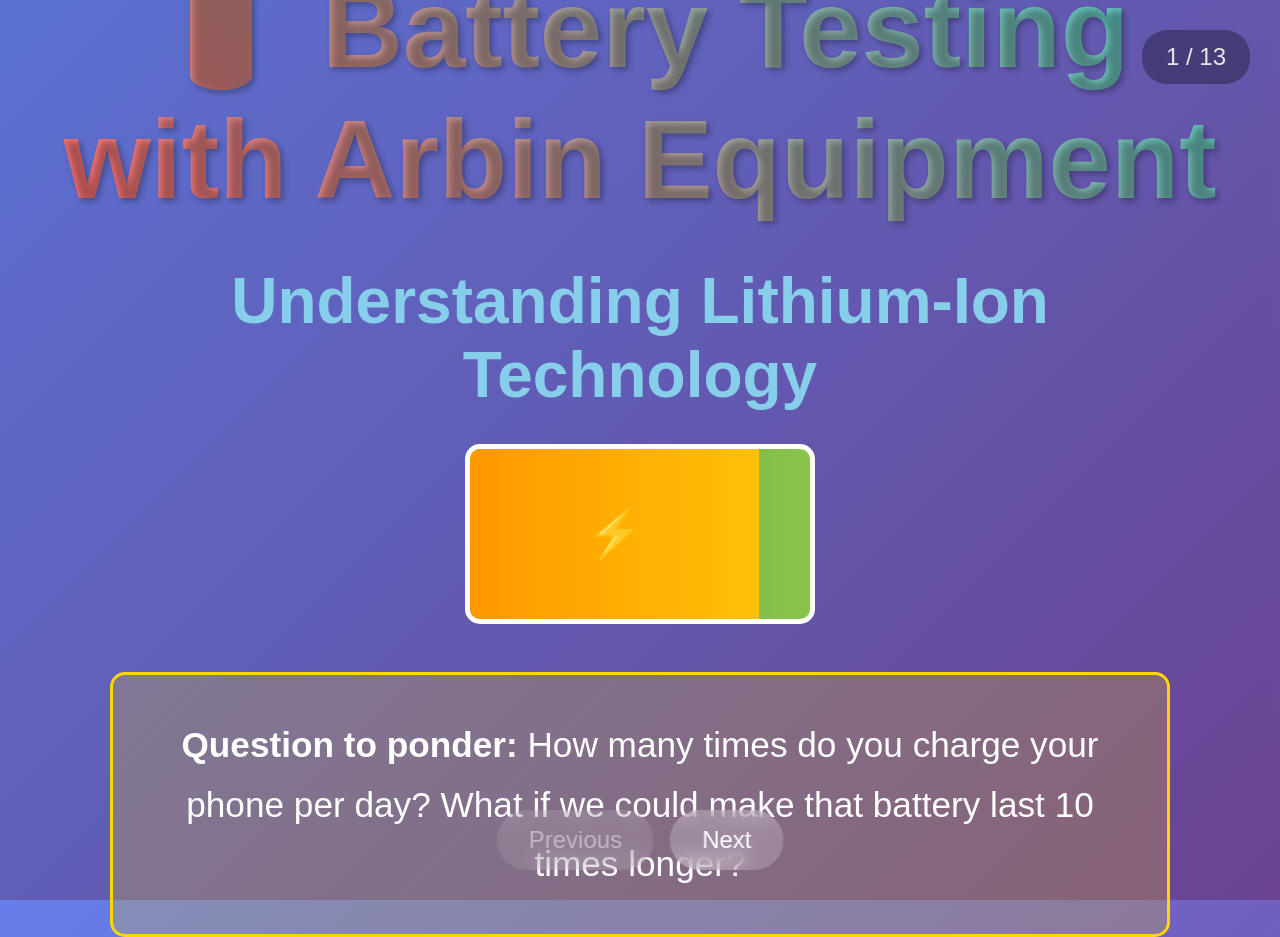
==== battery-class/index.html @ 5d9a41aa "Rename arbinclass.html to index.html" ====
<!DOCTYPE html>
<html lang="en">
<head>
    <meta charset="UTF-8">
    <meta name="viewport" content="width=device-width, initial-scale=1.0">
    <title>Battery Testing with Arbin Equipment</title>
    <style>
        * {
            margin: 0;
            padding: 0;
            box-sizing: border-box;
        }

        /* Set base font size for responsive scaling with rem units */
        html {
            font-size: 16px;
        }

        body {
            font-family: 'Arial', sans-serif;
            background: linear-gradient(135deg, #667eea 0%, #764ba2 100%);
            color: white;
            overflow: hidden;
        }

        .presentation-container {
            width: 100vw;
            height: 100vh;
            position: relative;
        }

        .slide {
            width: 100%;
            height: 100%;
            display: none;
            align-items: center;
            justify-content: center;
            padding: 4vw; /* Responsive padding */
            position: absolute;
            top: 0;
            left: 0;
            background: rgba(0, 0, 0, 0.1);
        }

        .slide.active {
            display: flex;
            flex-direction: column;
            animation: slideIn 0.5s ease-in-out;
        }

        @keyframes slideIn {
            from { opacity: 0; transform: translateY(50px); }
            to { opacity: 1; transform: translateY(0); }
        }

        h1 {
            font-size: 7rem; /* Drastically increased font size */
            text-align: center;
            margin-bottom: 2.5rem;
            text-shadow: 3px 3px 6px rgba(0,0,0,0.3);
            background: linear-gradient(45deg, #ff6b6b, #4ecdc4);
            -webkit-background-clip: text;
            -webkit-text-fill-color: transparent;
            background-clip: text;
        }

        h2 {
            font-size: 6rem; /* Drastically increased font size */
            margin-bottom: 2rem;
            color: #ffd700;
            text-shadow: 2px 2px 4px rgba(0,0,0,0.3);
        }

        h3 {
            font-size: 4rem; /* Drastically increased font size */
            margin-bottom: 1.5rem;
            color: #87ceeb;
        }

        .content {
            max-width: 1800px; /* Expanded width */
            width: 100%;
            text-align: center;
        }

        .two-column {
            display: grid;
            grid-template-columns: 1fr 1fr;
            gap: 4rem; /* Increased gap */
            align-items: center;
            width: 100%;
        }
        
        .slide11-layout {
            grid-template-columns: 1.2fr 0.8fr;
            gap: 2.5rem;
        }

        .battery-animation {
            width: 350px;
            height: 180px;
            border: 5px solid #fff;
            border-radius: 15px;
            position: relative;
            margin: 2rem auto;
            background: linear-gradient(90deg, #4CAF50 0%, #8BC34A 100%);
            overflow: hidden;
        }

        .battery-level {
            height: 100%;
            background: linear-gradient(90deg, #FF9800, #FFC107);
            width: 0%;
            transition: width 3s ease-in-out;
            display: flex;
            align-items: center;
            justify-content: center;
            font-weight: bold;
            color: white;
            font-size: 3rem;
        }

        .battery-terminal {
            width: 25px;
            height: 70px;
            background: #fff;
            position: absolute;
            right: -30px;
            top: 50%;
            transform: translateY(-50%);
            border-radius: 0 8px 8px 0;
        }

        .ion-flow {
            display: flex;
            justify-content: space-evenly;
            align-items: center;
            height: 300px; /* Increased height */
            margin: 2rem 0;
        }

        .electrode {
            width: 220px; 
            height: 280px; 
            border-radius: 15px;
            display: flex;
            flex-direction: column;
            align-items: center;
            justify-content: center;
            padding: 1rem;
            font-weight: bold;
            color: white;
            text-shadow: 1px 1px 2px rgba(0,0,0,0.5);
            font-size: 2rem; /* Drastically increased font size */
        }

        .anode {
            background: linear-gradient(45deg, #333, #666);
        }

        .cathode {
            background: linear-gradient(45deg, #e74c3c, #c0392b);
        }

        .ion {
            width: 30px; /* Made bigger */
            height: 30px; /* Made bigger */
            background: #ffd700;
            border-radius: 50%;
            position: relative;
            animation: float 2s ease-in-out infinite;
        }

        @keyframes float {
            0%, 100% { transform: translateY(0px); }
            50% { transform: translateY(-20px); }
        }

        @keyframes move-right {
            from { transform: translateX(-200px); } /* Adjusted distance */
            to { transform: translateX(200px); } /* Adjusted distance */
        }

        @keyframes move-left {
            from { transform: translateX(200px); } /* Adjusted distance */
            to { transform: translateX(-200px); } /* Adjusted distance */
        }

        .ion.charge {
            animation: move-left 1.5s ease-in-out forwards, float 2s ease-in-out infinite;
        }

        .ion.discharge {
            animation: move-right 1.5s ease-in-out forwards, float 2s ease-in-out infinite;
        }

        .equipment-showcase {
            display: grid;
            grid-template-columns: repeat(auto-fit, minmax(350px, 1fr)); /* Increased min-width */
            gap: 3rem;
            margin: 3rem 0;
        }

        .equipment-card {
            background: rgba(255, 255, 255, 0.1);
            border-radius: 20px;
            padding: 2.5rem;
            backdrop-filter: blur(10px);
            border: 1px solid rgba(255, 255, 255, 0.2);
            transition: transform 0.3s ease, box-shadow 0.3s ease;
        }

        .equipment-card p {
            font-size: 1.8rem; /* Drastically increased font size */
            line-height: 1.6;
        }

        .equipment-card:hover {
            transform: translateY(-5px);
            box-shadow: 0 10px 30px rgba(0, 0, 0, 0.3);
        }

        .degradation-chart {
            width: 100%;
            height: 400px; /* Increased height */
            background: rgba(255, 255, 255, 0.1);
            border-radius: 15px;
            margin: 1.5rem 0;
            display: flex;
            align-items: flex-end;
            justify-content: space-around;
            padding: 1.5rem;
        }

        .bar {
            width: 60px; /* Made bigger */
            background: linear-gradient(to top, #ff6b6b, #4ecdc4);
            border-radius: 8px 8px 0 0;
            margin: 0 0.5rem;
            position: relative;
            transition: height 2s ease-in-out;
        }

        .bar::after {
            content: attr(data-value);
            position: absolute;
            top: -2rem;
            left: 50%;
            transform: translateX(-50%);
            color: white;
            font-size: 1.5rem; /* Drastically increased font size */
        }

        .navigation {
            position: fixed;
            bottom: 30px;
            left: 50%;
            transform: translateX(-50%);
            display: flex;
            gap: 1rem;
            z-index: 1000;
        }

        .nav-btn {
            padding: 1rem 2rem; /* Made bigger */
            background: rgba(255, 255, 255, 0.2);
            border: none;
            border-radius: 50px;
            color: white;
            cursor: pointer;
            transition: all 0.3s ease;
            backdrop-filter: blur(10px);
            font-size: 1.5rem; /* Drastically increased font size */
        }

        .nav-btn:hover {
            background: rgba(255, 255, 255, 0.3);
            transform: translateY(-2px);
        }

        .nav-btn:disabled {
            opacity: 0.5;
            cursor: not-allowed;
        }

        .slide-counter {
            position: fixed;
            top: 30px;
            right: 30px;
            background: rgba(0, 0, 0, 0.3);
            padding: 0.8rem 1.5rem;
            border-radius: 25px;
            backdrop-filter: blur(10px);
            font-size: 1.5rem;
        }

        .interactive-demo {
            background: rgba(255, 255, 255, 0.1);
            border-radius: 20px;
            padding: 3rem; /* Increased padding */
            margin: 3rem 0;
            backdrop-filter: blur(10px);
        }

        .demo-controls {
            display: flex;
            justify-content: center;
            gap: 1.5rem;
            margin: 1.5rem 0;
        }

        .demo-btn {
            padding: 1.2rem 2.4rem; /* Made bigger */
            background: linear-gradient(45deg, #667eea, #764ba2);
            border: none;
            border-radius: 50px;
            color: white;
            cursor: pointer;
            transition: all 0.3s ease;
            font-weight: bold;
            font-size: 1.5rem; /* Drastically increased font size */
        }

        .demo-btn:hover {
            transform: translateY(-2px);
            box-shadow: 0 5px 15px rgba(0, 0, 0, 0.3);
        }

        .question-prompt {
            background: rgba(255, 215, 0, 0.2);
            border: 3px solid #ffd700;
            border-radius: 15px;
            padding: 2.5rem; /* Increased padding */
            margin: 3rem auto 0 auto; /* Increased margin */
            animation: pulse 2s infinite;
            font-size: 2.2rem; /* Drastically increased font size */
            line-height: 1.7;
            max-width: 90%;
        }

        @keyframes pulse {
            0% { transform: scale(1); }
            50% { transform: scale(1.01); }
            100% { transform: scale(1); }
        }

        .bullet-points {
            text-align: left;
            font-size: 2.5rem; /* Drastically increased font size */
            line-height: 1.8;
            margin: 1.5rem auto;
            max-width: 95%;
        }

        .bullet-points li {
            margin: 1.5rem 0; /* Increased margin */
            padding-left: 1rem;
        }
        
        .bullet-points p {
            margin-bottom: 1.5rem; /* Increased margin */
        }

        .highlight {
            background: rgba(255, 215, 0, 0.3);
            padding: 0.2rem 0.6rem; /* Increased padding */
            border-radius: 6px;
            font-weight: bold;
        }

        .software-interface {
            background: rgba(0, 0, 0, 0.7);
            border-radius: 15px;
            padding: 2.5rem; /* Increased padding */
            margin: 1.5rem 0;
            font-family: 'Courier New', monospace;
            text-align: left;
        }

        .code-line {
            color: #00ff00;
            margin: 0.5rem 0;
            font-size: 2rem; /* Drastically increased font size */
        }
    </style>
</head>
<body>
    <div class="presentation-container">
        <div class="slide-counter">
            <span id="current-slide">1</span> / <span id="total-slides">13</span>
        </div>

        <!-- Slide 1: Title -->
        <div class="slide active">
            <div class="content">
                <h1>🔋 Battery Testing with Arbin Equipment</h1>
                <h3>Understanding Lithium-Ion Technology</h3>
                <div class="battery-animation">
                    <div class="battery-level" id="title-battery">⚡</div>
                    <div class="battery-terminal"></div>
                </div>
                <div class="question-prompt">
                    <strong>Question to ponder:</strong> How many times do you charge your phone per day? What if we could make that battery last 10 times longer?
                </div>
            </div>
        </div>

        <!-- Slide 2: Why Battery Testing Matters -->
        <div class="slide">
            <div class="content">
                <h2>🚀 Why Battery Testing Matters</h2>
                <div class="two-column">
                    <div>
                        <div class="bullet-points">
                            <ul>
                                <li>Electric vehicles need <span class="highlight">reliable batteries</span></li>
                                <li>Smartphones require <span class="highlight">long-lasting power</span></li>
                                <li>Grid storage depends on <span class="highlight">safe operation</span></li>
                                <li>Space missions need <span class="highlight">perfect performance</span></li>
                            </ul>
                        </div>
                    </div>
                    <div>
                        <div class="degradation-chart">
                            <div class="bar" data-value="100%" style="height: 100px;"></div>
                            <div class="bar" data-value="95%" style="height: 95px;"></div>
                            <div class="bar" data-value="87%" style="height: 87px;"></div>
                            <div class="bar" data-value="72%" style="height: 72px;"></div>
                            <div class="bar" data-value="58%" style="height: 58px;"></div>
                        </div>
                        <p style="font-size: 2rem;">Battery capacity over time</p>
                    </div>
                </div>
                <div class="question-prompt">
                    <strong>Think about it:</strong> What happens when a battery fails in a medical device or electric car?
                </div>
            </div>
        </div>

        <!-- Slide 3: Lithium-Ion Chemistry -->
        <div class="slide">
            <div class="content">
                <h2>⚛️ Lithium-Ion Battery Chemistry</h2>
                <div class="ion-flow">
                    <div class="electrode anode">
                        <div>
                            <div>ANODE</div>
                            <div>(Graphite)</div>
                            <div id="anode-reaction" style="font-size: 1.8rem; margin-top: 1.5rem;">Li → Li⁺ + e⁻</div>
                        </div>
                    </div>
                    <div style="display: flex; flex-direction: column; align-items: center; justify-content: center; position: relative; width: 300px;">
                        <div id="ion-container" style="position: absolute; width: 100%;">
                            <div class="ion"></div>
                            <div class="ion" style="animation-delay: 0.5s;"></div>
                            <div class="ion" style="animation-delay: 1s;"></div>
                        </div>
                        <div id="flow-direction" style="font-size: 4rem; margin: 1rem 0; color: #ffd700;"></div>
                        <div style="font-size: 1.8rem;">Li⁺ ions</div>
                    </div>
                    <div class="electrode cathode">
                        <div>
                            <div>CATHODE</div>
                            <div>(LiCoO₂)</div>
                            <div id="cathode-reaction" style="font-size: 1.8rem; margin-top: 1.5rem;">Li⁺ + e⁻ → Li</div>
                        </div>
                    </div>
                </div>
                <div class="interactive-demo">
                    <h3>Interactive Demo</h3>
                    <div class="demo-controls">
                        <button class="demo-btn" onclick="animateDischarge()">Discharge 🔋</button>
                        <button class="demo-btn" onclick="animateCharge()">Charge ⚡</button>
                    </div>
                    <div id="demo-status" style="font-size: 2rem; min-height: 1.5em; padding-top:1rem;">Click a button to see the ion movement!</div>
                </div>
                <div class="question-prompt">
                    <strong>Challenge:</strong> What happens to the ions when we charge vs discharge? Why does this matter for testing?
                </div>
            </div>
        </div>

        <!-- Slide 4: Physics of Battery Degradation -->
        <div class="slide">
            <div class="content">
                <h2>🔬 Physics of Battery Degradation</h2>
                <div class="two-column">
                    <div>
                        <div class="bullet-points">
                            <ul>
                                <li><span class="highlight">Solid Electrolyte Interface (SEI)</span> formation</li>
                                <li><span class="highlight">Lithium plating</span> at high currents</li>
                                <li><span class="highlight">Active material loss</span> over cycles</li>
                                <li><span class="highlight">Impedance growth</span> with age</li>
                                <li><span class="highlight">Thermal effects</span> accelerate degradation</li>
                            </ul>
                        </div>
                    </div>
                    <div>
                        <div class="degradation-chart" id="degradation-demo">
                            <div class="bar" data-value="New" style="height: 120px; background: linear-gradient(to top, #4CAF50, #8BC34A);"></div>
                            <div class="bar" data-value="100 cycles" style="height: 110px; background: linear-gradient(to top, #FFC107, #FF9800);"></div>
                            <div class="bar" data-value="500 cycles" style="height: 95px; background: linear-gradient(to top, #FF9800, #FF5722);"></div>
                            <div class="bar" data-value="1000 cycles" style="height: 80px; background: linear-gradient(to top, #FF5722, #F44336);"></div>
                            <div class="bar" data-value="2000 cycles" style="height: 65px; background: linear-gradient(to top, #F44336, #E91E63);"></div>
                        </div>
                    </div>
                </div>
                <div class="question-prompt">
                    <strong>Real-world connection:</strong> Ever notice your phone battery doesn't last as long after a year? That's degradation in action!
                </div>
            </div>
        </div>

        <!-- Slide 5: Meet the Arbin Equipment -->
        <div class="slide">
            <div class="content">
                <h2>🏭 Meet the Arbin Equipment</h2>
                <div class="equipment-showcase">
                    <div class="equipment-card">
                        <h3>🔧 Battery Tester</h3>
                        <p>Precise current and voltage control</p>
                        <p>Multiple independent channels</p>
                        <p>High accuracy measurements</p>
                        <div class="highlight" style="font-size: 1.8rem; margin-top: 1rem; display: inline-block;">±0.05% accuracy</div>
                    </div>
                    <div class="equipment-card">
                        <h3>🌡️ Environmental Chamber</h3>
                        <p>Temperature control: -40°C to +85°C</p>
                        <p>Humidity control: 5% to 95%</p>
                        <p>Precise environmental simulation</p>
                        <div class="highlight" style="font-size: 1.8rem; margin-top: 1rem; display: inline-block;">±0.1°C stability</div>
                    </div>
                    <div class="equipment-card">
                        <h3>🔗 Integration</h3>
                        <p>Synchronized testing protocols</p>
                        <p>Real-time data acquisition</p>
                        <p>Safety monitoring systems</p>
                        <div class="highlight" style="font-size: 1.8rem; margin-top: 1rem; display: inline-block;">24/7 operation</div>
                    </div>
                </div>
                <div class="question-prompt">
                    <strong>Hands-on question:</strong> What extreme conditions might we want to test batteries under? Think about where batteries are used!
                </div>
            </div>
        </div>

        <!-- Slide 6: Battery Testing Protocols -->
        <div class="slide">
            <div class="content">
                <h2>📋 Battery Testing Protocols</h2>
                <div class="two-column">
                    <div>
                        <div class="bullet-points">
                            <ul>
                                <li><span class="highlight">Capacity Test:</span> How much energy can it store?</li>
                                <li><span class="highlight">Cycle Life:</span> How many charge/discharge cycles?</li>
                                <li><span class="highlight">Rate Capability:</span> How fast can it charge/discharge?</li>
                                <li><span class="highlight">Impedance:</span> How much resistance does it have?</li>
                                <li><span class="highlight">Safety Tests:</span> What happens under abuse?</li>
                            </ul>
                        </div>
                    </div>
                    <div>
                        <div class="interactive-demo">
                            <h3>Test Sequence</h3>
                            <div id="test-sequence">
                                <div class="code-line">1. Pre-conditioning: 3 cycles at C/10</div>
                                <div class="code-line">2. Capacity test: C/20 discharge</div>
                                <div class="code-line">3. Rate test: C/5, C/2, 1C, 2C</div>
                                <div class="code-line">4. Cycle life: 1000+ cycles</div>
                                <div class="code-line">5. Safety validation</div>
                            </div>
                        </div>
                    </div>
                </div>
                <div class="question-prompt">
                    <strong>Critical thinking:</strong> Why do we test at different rates? What's the difference between C/10 and 2C?
                </div>
            </div>
        </div>

        <!-- Slide 7: Arbin Hardware Deep Dive -->
        <div class="slide">
            <div class="content">
                <h2>⚙️ Arbin Hardware Deep Dive</h2>
                <div class="equipment-showcase">
                    <div class="equipment-card">
                        <h3>🔌 Channel Architecture</h3>
                        <p>Independent voltage/current sources</p>
                        <p>Isolated measurement circuits</p>
                        <p>Built-in safety limits</p>
                    </div>
                    <div class="equipment-card">
                        <h3>📊 Data Acquisition</h3>
                        <p>16-bit resolution ADCs</p>
                        <p>1000 Hz sampling rate</p>
                        <p>Real-time data logging</p>
                    </div>
                    <div class="equipment-card">
                        <h3>🛡️ Safety Features</h3>
                        <p>Over-voltage protection</p>
                        <p>Over-current protection</p>
                        <p>Temperature monitoring</p>
                    </div>
                </div>
                <div class="interactive-demo">
                    <h3>Live Demo Setup</h3>
                    <div class="demo-controls">
                        <button class="demo-btn" onclick="showConnection()">Show Connections</button>
                        <button class="demo-btn" onclick="showSafety()">Safety Systems</button>
                    </div>
                    <div id="hardware-demo" style="font-size: 2rem;">Ready for live demonstration!</div>
                </div>
                <div class="question-prompt">
                    <strong>Safety first:</strong> What could go wrong if we don't have proper safety systems? Think about energy storage!
                </div>
            </div>
        </div>

        <!-- Slide 8: Environmental Testing -->
        <div class="slide">
            <div class="content">
                <h2>🌡️ Environmental Testing</h2>
                <div class="two-column">
                    <div>
                        <div class="bullet-points">
                            <ul>
                                <li><span class="highlight">Temperature cycling:</span> -20°C to +60°C</li>
                                <li><span class="highlight">Humidity testing:</span> 85% RH conditions</li>
                                <li><span class="highlight">Thermal shock:</span> Rapid temperature changes</li>
                                <li><span class="highlight">Long-term storage:</span> Calendar aging</li>
                            </ul>
                        </div>
                    </div>
                    <div>
                        <div class="degradation-chart">
                            <div class="bar" data-value="25°C" style="height: 100px; background: linear-gradient(to top, #4CAF50, #8BC34A);"></div>
                            <div class="bar" data-value="40°C" style="height: 85px; background: linear-gradient(to top, #FFC107, #FF9800);"></div>
                            <div class="bar" data-value="55°C" style="height: 65px; background: linear-gradient(to top, #FF9800, #FF5722);"></div>
                            <div class="bar" data-value="70°C" style="height: 45px; background: linear-gradient(to top, #FF5722, #F44336);"></div>
                        </div>
                        <p style="font-size: 2rem;">Battery life vs Temperature</p>
                    </div>
                </div>
                <div class="question-prompt">
                    <strong>Real-world scenario:</strong> Your phone gets hot while gaming. How does this affect the battery? What about leaving it in a hot car?
                </div>
            </div>
        </div>

        <!-- Slide 9: Arbin Software Interface -->
        <div class="slide">
            <div class="content">
                <h2>💻 Arbin Software Interface</h2>
                <div class="software-interface">
                    <div class="code-line">MITS Pro Software Features:</div>
                    <div class="code-line">├── Test Schedule Builder</div>
                    <div class="code-line">├── Real-time Data Monitoring</div>
                    <div class="code-line">├── Statistical Analysis Tools</div>
                    <div class="code-line">├── Custom Report Generation</div>
                    <div class="code-line">└── Database Management</div>
                </div>
                <div class="interactive-demo">
                    <h3>Software Demonstration</h3>
                    <div class="demo-controls">
                        <button class="demo-btn" onclick="showSchedule()">Schedule Builder</button>
                        <button class="demo-btn" onclick="showMonitoring()">Live Monitoring</button>
                        <button class="demo-btn" onclick="showAnalysis()">Data Analysis</button>
                    </div>
                    <div id="software-demo" style="font-size: 2rem;">Click buttons to explore software features!</div>
                </div>
                <div class="question-prompt">
                    <strong>Interactive challenge:</strong> If you were testing a battery, what parameters would you want to monitor in real-time?
                </div>
            </div>
        </div>

        <!-- Slide 10: Data Analysis and Interpretation -->
        <div class="slide">
            <div class="content">
                <h2>📈 Data Analysis & Interpretation</h2>
                <div class="two-column">
                    <div>
                        <div class="bullet-points">
                            <ul>
                                <li><span class="highlight">Capacity fade curves:</span> Track energy loss</li>
                                <li><span class="highlight">Voltage profiles:</span> Understand chemistry</li>
                                <li><span class="highlight">Impedance spectroscopy:</span> Diagnose aging</li>
                                <li><span class="highlight">Statistical analysis:</span> Predict lifetime</li>
                            </ul>
                        </div>
                    </div>
                    <div>
                        <div class="interactive-demo">
                            <h3>Data Visualization</h3>
                            <div class="demo-controls">
                                <button class="demo-btn" onclick="showCapacityFade()">Capacity Fade</button>
                                <button class="demo-btn" onclick="showVoltageProfile()">Voltage Profile</button>
                            </div>
                            <div id="data-visualization">
                                <canvas id="dataChart" width="500" height="250" style="background: rgba(255,255,255,0.1); border-radius: 10px;"></canvas>
                            </div>
                        </div>
                    </div>
                </div>
                <div class="question-prompt">
                    <strong>Detective work:</strong> How can we predict when a battery will fail just from looking at data trends?
                </div>
            </div>
        </div>
        
        <!-- Slide 11: Analyzing Real Test Data -->
        <div class="slide">
            <div class="content">
                <h2>📊 Analyzing Real Test Data</h2>
                <div class="two-column slide11-layout">
                    <div>
                        <img src="Picture1.jpg" alt="Battery Cycle Life Test Graph" style="width: 100%; max-width: 100%; border-radius: 15px; border: 3px solid white; background-color: white;">
                    </div>
                    <div>
                        <div class="bullet-points" style="font-size: 2.2rem;"> <!-- Slightly smaller font to fit -->
                            <p style="font-size: 2.5rem;">Let's break down this graph:</p>
                            <ul>
                                <li>The <span class="highlight" style="color: white; background-color: rgba(0, 102, 255, 0.5);">blue line</span> is the <strong>Current (A)</strong>.</li>
                                <li>The <span class="highlight" style="color: white; background-color: rgba(255, 51, 51, 0.5);">red line</span> is the <strong>Voltage (V)</strong>.</li>
                                <li><strong>Charging:</strong> Current is positive (+1A). Voltage rises to its limit (~4.2V).</li>
                                <li><strong>Discharging:</strong> Current is negative (-1A). Voltage drops as energy is drained.</li>
                                <li><strong>Cycles:</strong> This charge/discharge pattern repeats. We see five full cycles.</li>
                            </ul>
                        </div>
                         <div class="question-prompt" style="margin-top: 2rem;">
                            <strong>Think like an engineer:</strong> What do you think would happen to the red line (Voltage) over 500 cycles?
                        </div>
                    </div>
                </div>
            </div>
        </div>

        <!-- Slide 12: Real-World Applications -->
        <div class="slide">
            <div class="content">
                <h2>🌍 Real-World Applications</h2>
                <div class="equipment-showcase">
                    <div class="equipment-card">
                        <h3>🚗 Electric Vehicles</h3>
                        <p>Range validation</p>
                        <p>Fast charging optimization</p>
                        <p>Cold weather performance</p>
                    </div>
                    <div class="equipment-card">
                        <h3>🏠 Energy Storage</h3>
                        <p>Grid stability systems</p>
                        <p>Solar integration</p>
                        <p>Peak shaving applications</p>
                    </div>
                    <div class="equipment-card">
                        <h3>🚀 Aerospace</h3>
                        <p>Mission-critical reliability</p>
                        <p>Extreme environment testing</p>
                        <p>Long-term storage validation</p>
                    </div>
                    <div class="equipment-card">
                        <h3>📱 Consumer Electronics</h3>
                        <p>Smartphone optimization</p>
                        <p>Wearable device testing</p>
                        <p>IoT sensor validation</p>
                    </div>
                </div>
                <div class="question-prompt">
                    <strong>Career connection:</strong> Which application interests you most? What other fields might need battery testing?
                </div>
            </div>
        </div>

        <!-- Slide 13: Future of Battery Testing -->
        <div class="slide">
            <div class="content">
                <h2>🔮 Future of Battery Testing</h2>
                <div class="two-column">
                    <div>
                        <div class="bullet-points">
                            <ul>
                                <li><span class="highlight">AI-powered predictions:</span> Machine learning for lifetime estimation</li>
                                <li><span class="highlight">Solid-state batteries:</span> Next generation chemistry</li>
                                <li><span class="highlight">Faster testing:</span> Accelerated aging methods</li>
                                <li><span class="highlight">Sustainable recycling:</span> Circular economy approach</li>
                            </ul>
                        </div>
                    </div>
                    <div>
                        <div class="interactive-demo">
                            <h3>Your Future in Battery Tech</h3>
                            <div class="demo-controls">
                                <button class="demo-btn" onclick="showCareerPaths()">Career Paths</button>
                                <button class="demo-btn" onclick="showEducation()">Education Routes</button>
                            </div>
                            <div id="future-demo" style="font-size: 2rem;">The future is electric - and it needs YOU!</div>
                        </div>
                    </div>
                </div>
                <div class="question-prompt">
                    <strong>Your mission:</strong> How will you contribute to the battery revolution? What questions do you have about getting started?
                </div>
            </div>
        </div>

        <!-- Navigation -->
        <div class="navigation">
            <button class="nav-btn" onclick="previousSlide()" id="prevBtn">Previous</button>
            <button class="nav-btn" onclick="nextSlide()" id="nextBtn">Next</button>
        </div>
    </div>

    <script>
        let currentSlide = 0;
        const slides = document.querySelectorAll('.slide');
        const totalSlides = slides.length;

        document.getElementById('total-slides').textContent = totalSlides;

        function showSlide(n) {
            slides[currentSlide].classList.remove('active');
            currentSlide = (n + totalSlides) % totalSlides;
            slides[currentSlide].classList.add('active');
            document.getElementById('current-slide').textContent = currentSlide + 1;
            
            document.getElementById('prevBtn').disabled = currentSlide === 0;
            document.getElementById('nextBtn').disabled = currentSlide === totalSlides - 1;
            
            triggerSlideAnimations();
        }

        function nextSlide() {
            if (currentSlide < totalSlides - 1) {
                showSlide(currentSlide + 1);
            }
        }

        function previousSlide() {
            if (currentSlide > 0) {
                showSlide(currentSlide - 1);
            }
        }

        function triggerSlideAnimations() {
            if (currentSlide === 0) {
                setTimeout(() => {
                    const battery = document.getElementById('title-battery');
                    if(battery) battery.style.width = '85%';
                }, 500);
            }
            
            if (currentSlide === 1) {
                setTimeout(() => {
                    const bars = document.querySelectorAll('.degradation-chart .bar');
                    bars.forEach((bar, index) => {
                        setTimeout(() => {
                            bar.style.height = bar.style.height;
                        }, index * 200);
                    });
                }, 500);
            }
        }

        // Interactive demo functions
        function animateCharge() {
            const ions = document.querySelectorAll('#ion-container .ion');
            const flowDirection = document.getElementById('flow-direction');
            const anodeReaction = document.getElementById('anode-reaction');
            const cathodeReaction = document.getElementById('cathode-reaction');
            const demoStatus = document.getElementById('demo-status');

            if(flowDirection) flowDirection.innerHTML = '←';
            if(anodeReaction) anodeReaction.innerHTML = 'Li⁺ + e⁻ → Li';
            if(cathodeReaction) cathodeReaction.innerHTML = 'Li → Li⁺ + e⁻';
            if(demoStatus) demoStatus.innerHTML = '<span style="color: #4CAF50;">⚡ CHARGING: Ions move from Cathode to Anode.</span>';

            ions.forEach(ion => {
                ion.className = 'ion';
                void ion.offsetWidth;
                ion.classList.add('charge');
            });
        }

        function animateDischarge() {
            const ions = document.querySelectorAll('#ion-container .ion');
            const flowDirection = document.getElementById('flow-direction');
            const anodeReaction = document.getElementById('anode-reaction');
            const cathodeReaction = document.getElementById('cathode-reaction');
            const demoStatus = document.getElementById('demo-status');

            if(flowDirection) flowDirection.innerHTML = '→';
            if(anodeReaction) anodeReaction.innerHTML = 'Li → Li⁺ + e⁻';
            if(cathodeReaction) cathodeReaction.innerHTML = 'Li⁺ + e⁻ → Li';
            if(demoStatus) demoStatus.innerHTML = '<span style="color: #FF9800;">🔋 DISCHARGING: Ions move from Anode to Cathode.</span>';

            ions.forEach(ion => {
                ion.className = 'ion';
                void ion.offsetWidth;
                ion.classList.add('discharge');
            });
        }

        function showConnection() {
            const hardwareDemo = document.getElementById('hardware-demo');
            if(hardwareDemo) hardwareDemo.innerHTML = 
                '<div class="code-line">🔌 Battery → Channel Input (+/-)</div>' +
                '<div class="code-line">🌡️ Thermocouple → Temp Monitor</div>' +
                '<div class="code-line">🔗 Chamber → Environmental Control</div>';
        }

        function showSafety() {
            const hardwareDemo = document.getElementById('hardware-demo');
            if(hardwareDemo) hardwareDemo.innerHTML = 
                '<div class="code-line">⚠️ Voltage Limits: 2.5V - 4.2V</div>' +
                '<div class="code-line">⚠️ Current Limits: ±1.5A</div>' +
                '<div class="code-line">⚠️ Temperature: -40°C to +85°C</div>' +
                '<div class="code-line">🛡️ Emergency Stop Available</div>';
        }

        function showSchedule() {
            const softwareDemo = document.getElementById('software-demo');
            if(softwareDemo) softwareDemo.innerHTML = 
                '<div class="code-line">📋 Schedule Builder Active</div>' +
                '<div class="code-line">├── Rest: 30 minutes</div>' +
                '<div class="code-line">├── CC Charge: 1A to 4.2V</div>' +
                '<div class="code-line">├── CV Charge: 4.2V to C/20</div>' +
                '<div class="code-line">├── Rest: 10 minutes</div>' +
                '<div class="code-line">└── CC Discharge: 1A to 2.9V</div>';
        }

        function showMonitoring() {
            const softwareDemo = document.getElementById('software-demo');
            if(softwareDemo) softwareDemo.innerHTML = 
                '<div class="code-line">📊 Live Data Stream</div>' +
                '<div class="code-line">Voltage: 3.847V | Current: 0.995A</div>' +
                '<div class="code-line">Temperature: 25.3°C | Capacity: 2.45Ah</div>' +
                '<div class="code-line">Cycle: 127 | Runtime: 2h 34m</div>';
        }

        function showAnalysis() {
            const softwareDemo = document.getElementById('software-demo');
            if(softwareDemo) softwareDemo.innerHTML = 
                '<div class="code-line">📈 Analysis Tools</div>' +
                '<div class="code-line">├── Capacity Fade: 2.3%/100 cycles</div>' +
                '<div class="code-line">├── Impedance Growth: 15% increase</div>' +
                '<div class="code-line">├── Efficiency: 98.2% average</div>' +
                '<div class="code-line">└── Predicted EOL: 1,847 cycles</div>';
        }

        function showCapacityFade() {
            const canvas = document.getElementById('dataChart');
            if(!canvas) return;
            const ctx = canvas.getContext('2d');
            ctx.clearRect(0, 0, canvas.width, canvas.height);
            
            ctx.strokeStyle = '#ff6b6b';
            ctx.lineWidth = 3;
            ctx.beginPath();
            ctx.moveTo(20, 20);
            ctx.quadraticCurveTo(200, 50, 380, 120);
            ctx.stroke();
            
            ctx.fillStyle = '#ffffff';
            ctx.font = '24px Arial';
            ctx.fillText('Capacity Fade Over Cycles', 120, 40);
        }

        function showVoltageProfile() {
            const canvas = document.getElementById('dataChart');
            if(!canvas) return;
            const ctx = canvas.getContext('2d');
            ctx.clearRect(0, 0, canvas.width, canvas.height);
            
            ctx.strokeStyle = '#4ecdc4';
            ctx.lineWidth = 3;
            ctx.beginPath();
            ctx.moveTo(20, 150);
            ctx.bezierCurveTo(80, 20, 300, 20, 380, 150);
            ctx.stroke();
            
            ctx.fillStyle = '#ffffff';
            ctx.font = '24px Arial';
            ctx.fillText('Voltage vs Capacity Profile', 120, 180);
        }

        function showCareerPaths() {
            const futureDemo = document.getElementById('future-demo');
            if(futureDemo) futureDemo.innerHTML = 
                '<div class="code-line">🎓 Career Paths in Battery Tech:</div>' +
                '<div class="code-line">├── Battery Engineer</div>' +
                '<div class="code-line">├── Test Engineer</div>' +
                '<div class="code-line">├── R&D Scientist</div>' +
                '<div class="code-line">├── Quality Assurance</div>' +
                '<div class="code-line">└── Product Manager</div>';
        }

        function showEducation() {
            const futureDemo = document.getElementById('future-demo');
            if(futureDemo) futureDemo.innerHTML = 
                '<div class="code-line">📚 Education Routes:</div>' +
                '<div class="code-line">├── Chemical Engineering</div>' +
                '<div class="code-line">├── Materials Science</div>' +
                '<div class="code-line">├── Electrical Engineering</div>' +
                '<div class="code-line">├── Mechanical Engineering</div>' +
                '<div class="code-line">└── Applied Physics</div>';
        }

        // Keyboard navigation
        document.addEventListener('keydown', function(e) {
            if (e.key === 'ArrowRight' || e.key === ' ') {
                nextSlide();
            } else if (e.key === 'ArrowLeft') {
                previousSlide();
            }
        });

        // Initialize
        showSlide(0);
        
        // Auto-start title animation
        setTimeout(() => {
            const battery = document.getElementById('title-battery');
            if (battery) battery.style.width = '85%';
        }, 1000);
    </script>
</body>
</html>
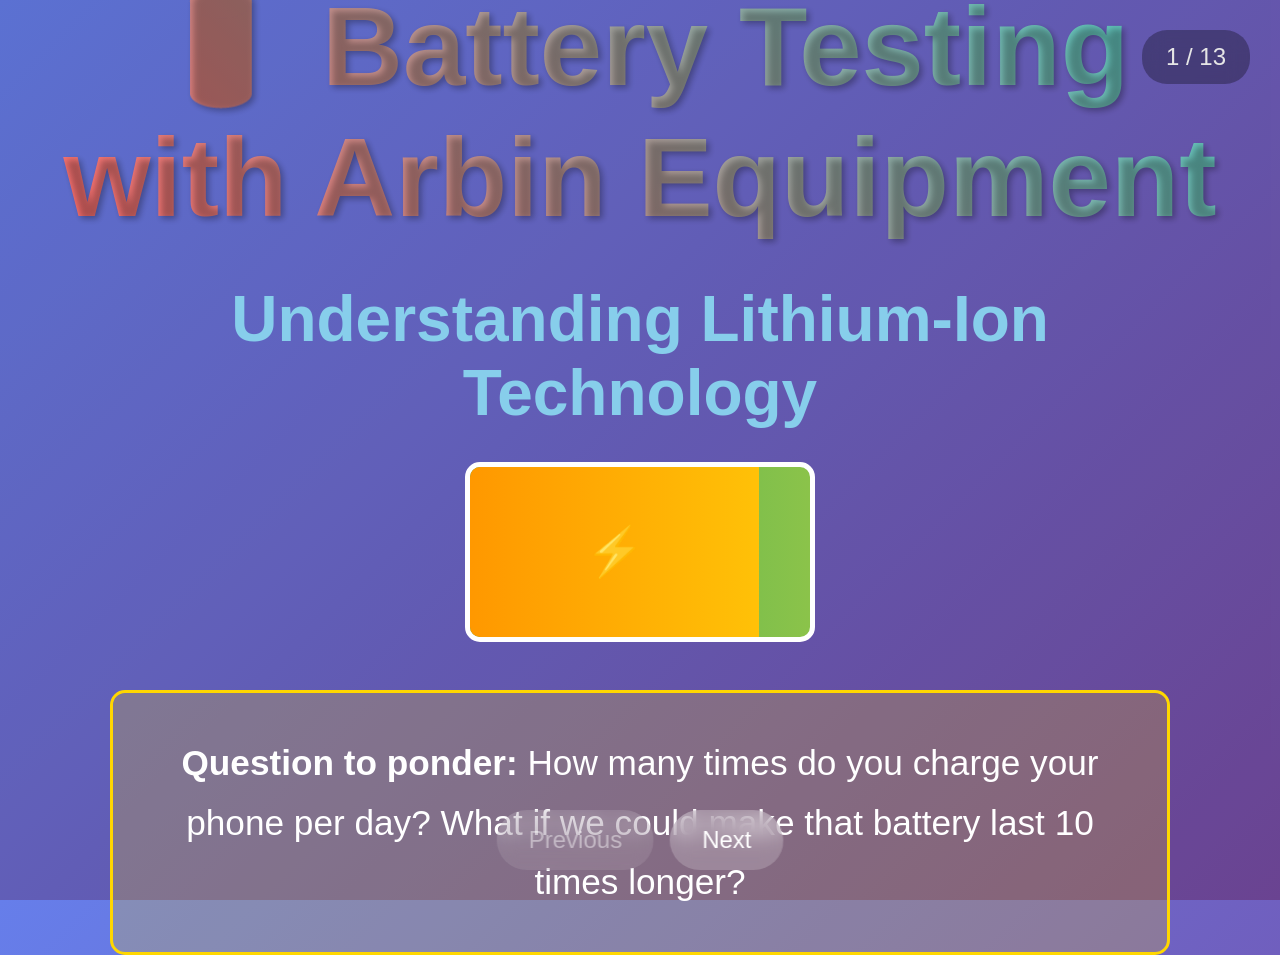
==== commit 483e0382: "Update index.html" ====
--- a/battery-class/index.html
+++ b/battery-class/index.html
@@ -393,6 +393,9 @@
         <!-- Slide 1: Title -->
         <div class="slide active">
             <div class="content">
+                <p style="color: rgba(255, 255, 255, 0.7); font-weight: 500; margin-bottom: 20px; font-size: 0.9rem; text-align: center;">
+                    Please zoom in/out page as needed for the best experience.
+                </p>
                 <h1>🔋 Battery Testing with Arbin Equipment</h1>
                 <h3>Understanding Lithium-Ion Technology</h3>
                 <div class="battery-animation">
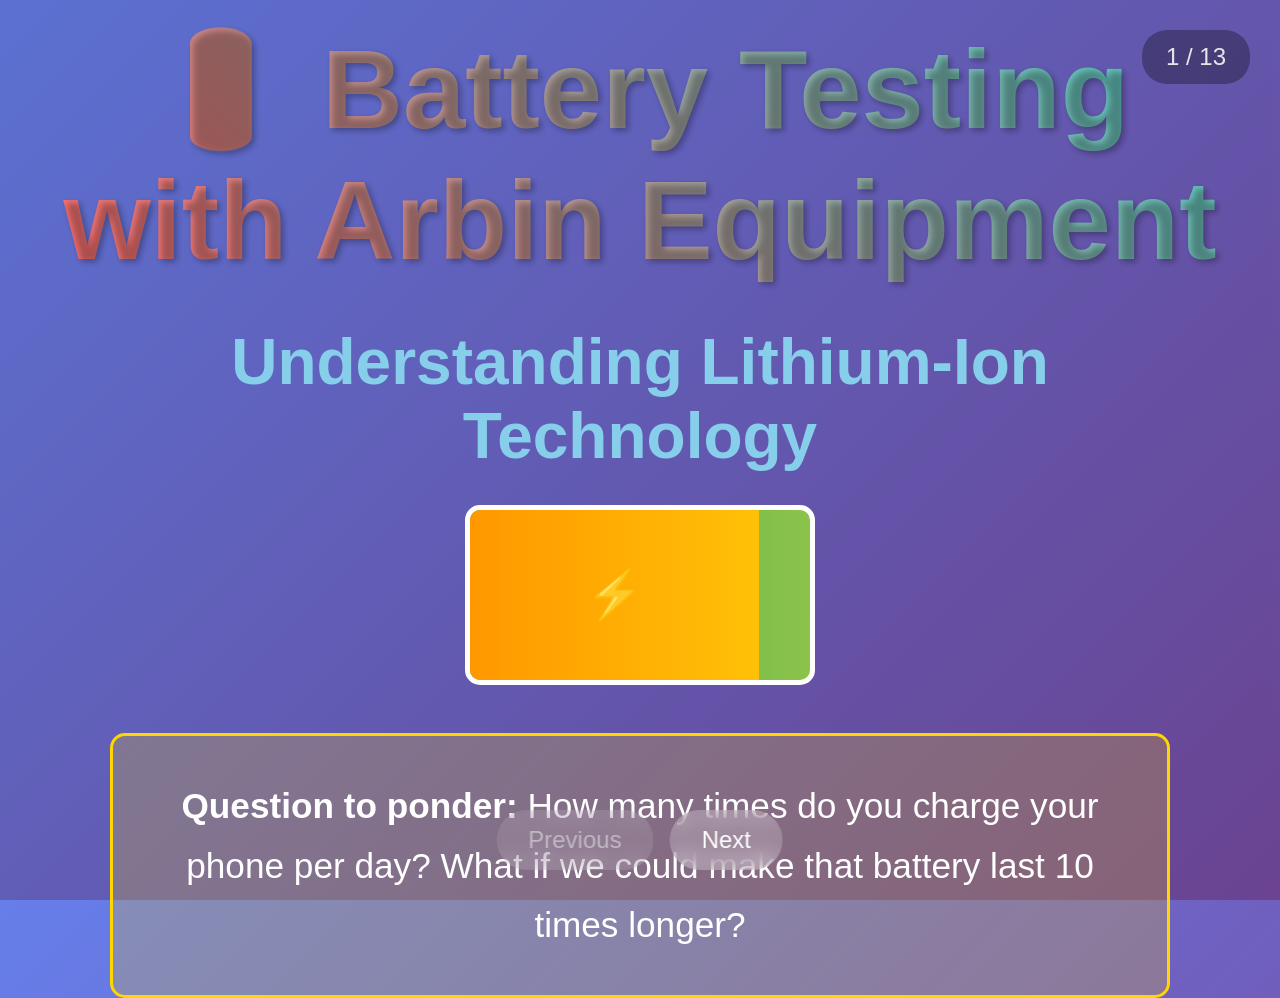
==== commit 80e766f9: "Update index.html" ====
--- a/battery-class/index.html
+++ b/battery-class/index.html
@@ -393,7 +393,7 @@
         <!-- Slide 1: Title -->
         <div class="slide active">
             <div class="content">
-                <p style="color: rgba(255, 255, 255, 0.7); font-weight: 500; margin-bottom: 20px; font-size: 0.9rem; text-align: center;">
+                <p style="color: rgba(255, 255, 255, 0.9); font-weight: 600; margin-bottom: 2rem; font-size: 2.5rem; text-align: center; text-transform: uppercase; letter-spacing: 1px;">
                     Please zoom in/out page as needed for the best experience.
                 </p>
                 <h1>🔋 Battery Testing with Arbin Equipment</h1>
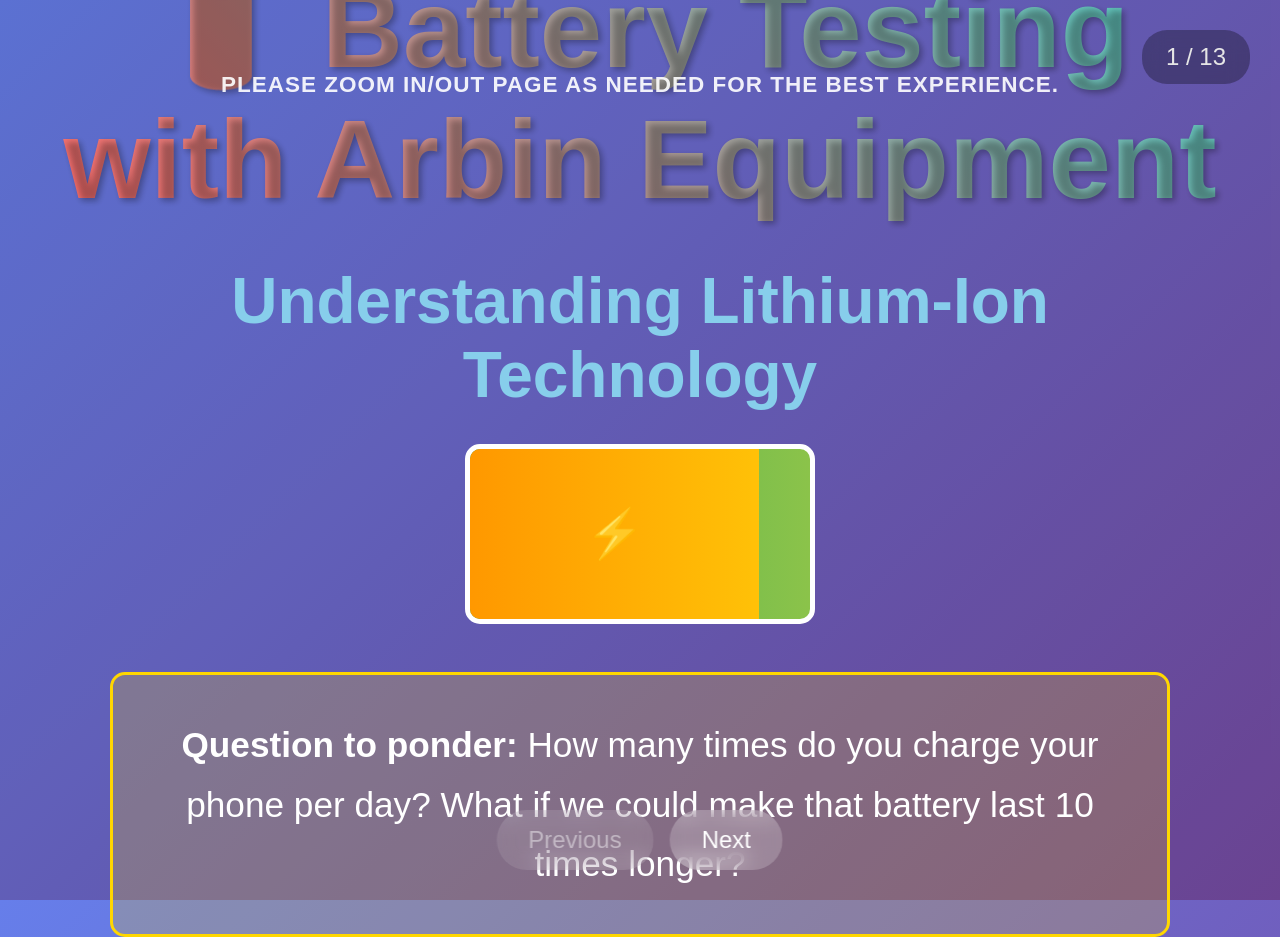
==== commit a454c428: "Update index.html" ====
--- a/battery-class/index.html
+++ b/battery-class/index.html
@@ -392,10 +392,11 @@
 
         <!-- Slide 1: Title -->
         <div class="slide active">
-            <div class="content">
-                <p style="color: rgba(255, 255, 255, 0.9); font-weight: 600; margin-bottom: 2rem; font-size: 2.5rem; text-align: center; text-transform: uppercase; letter-spacing: 1px;">
-                    Please zoom in/out page as needed for the best experience.
-                </p>
+            <p style="position: absolute; top: 8vh; left: 0; width: 100%; color: rgba(255, 255, 255, 0.9); font-weight: 600; font-size: 2.5vh; text-align: center; text-transform: uppercase; letter-spacing: 1px; z-index: 10;">
+                Please zoom in/out page as needed for the best experience.
+            </p>
+            
+            <div class="content">
                 <h1>🔋 Battery Testing with Arbin Equipment</h1>
                 <h3>Understanding Lithium-Ion Technology</h3>
                 <div class="battery-animation">
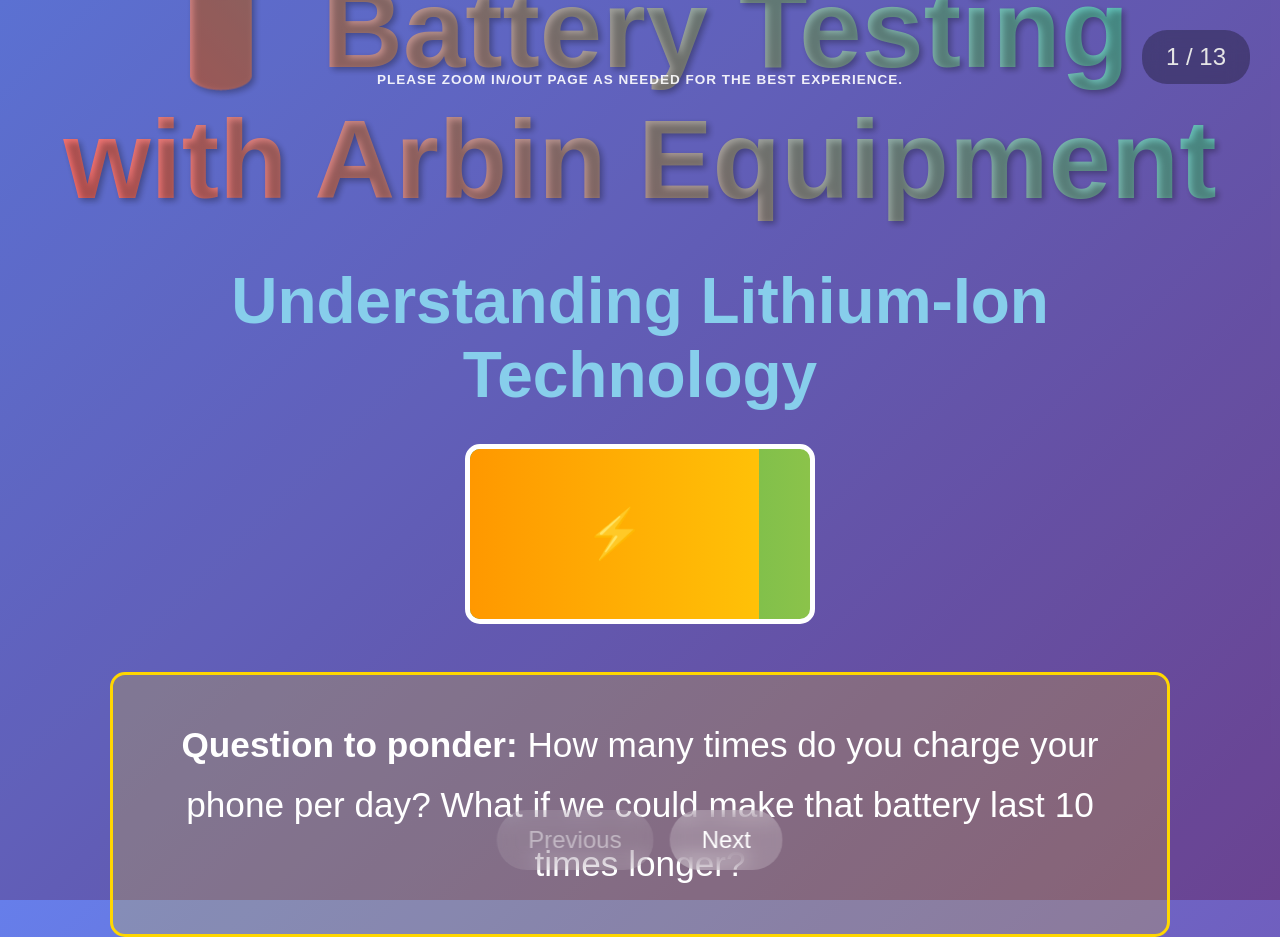
==== commit f24b4ea0: "Update index.html" ====
--- a/battery-class/index.html
+++ b/battery-class/index.html
@@ -392,13 +392,13 @@
 
         <!-- Slide 1: Title -->
         <div class="slide active">
-            <p style="position: absolute; top: 8vh; left: 0; width: 100%; color: rgba(255, 255, 255, 0.9); font-weight: 600; font-size: 2.5vh; text-align: center; text-transform: uppercase; letter-spacing: 1px; z-index: 10;">
-                Please zoom in/out page as needed for the best experience.
-            </p>
-            
             <div class="content">
                 <h1>🔋 Battery Testing with Arbin Equipment</h1>
                 <h3>Understanding Lithium-Ion Technology</h3>
+                <p style="position: absolute; top: 8vh; left: 0; width: 100%; color: rgba(255, 255, 255, 0.9); font-weight: 600; font-size: 1.5vh; text-align: center; text-transform: uppercase; letter-spacing: 1px; z-index: 10;">
+                Please zoom in/out page as needed for the best experience.
+                </p>
+            
                 <div class="battery-animation">
                     <div class="battery-level" id="title-battery">⚡</div>
                     <div class="battery-terminal"></div>
